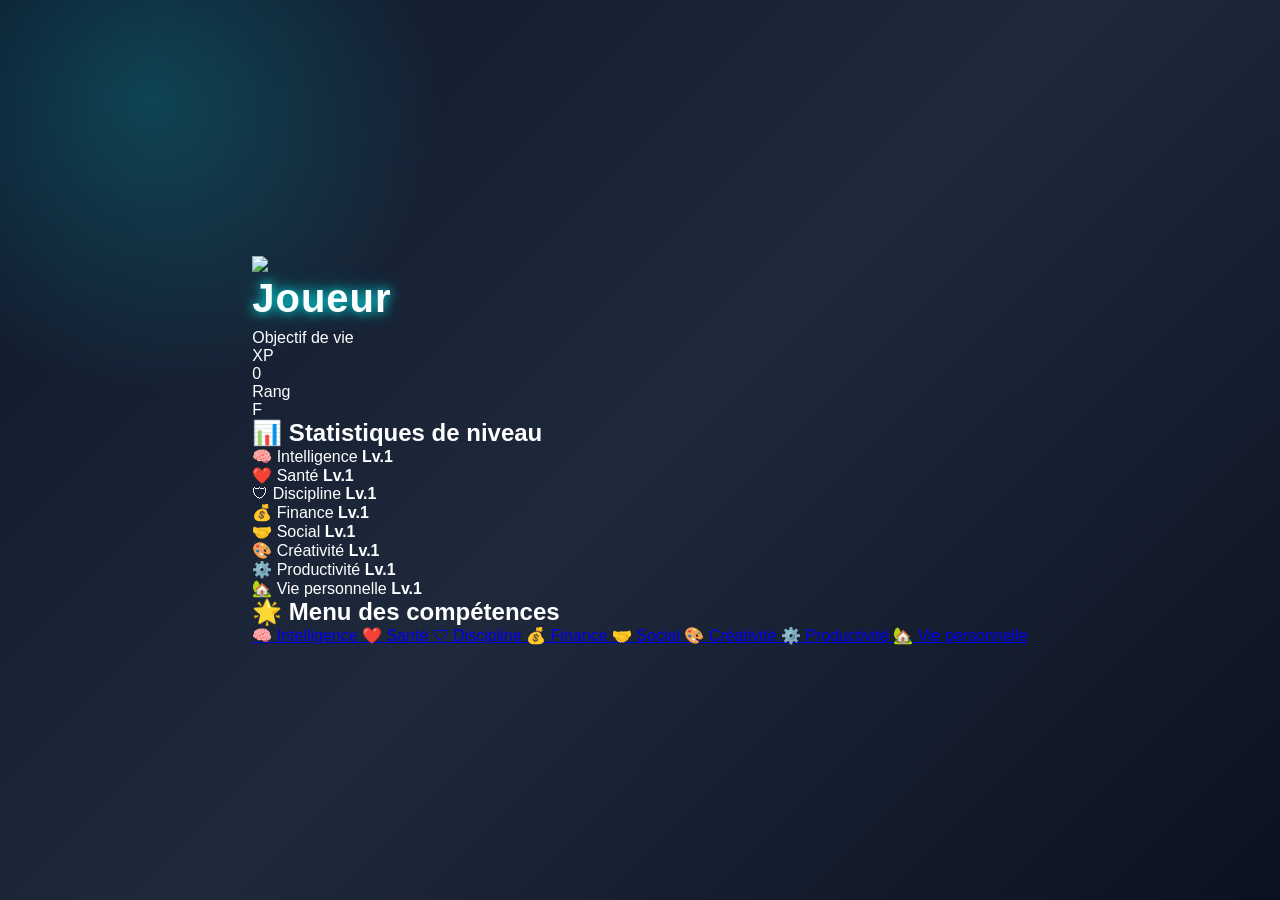
==== dashboard.html @ fd9cdcc3 "Create dashboard.html" ====
<!DOCTYPE html>
<html lang="fr">

<head>

<meta charset="UTF-8">
<meta name="viewport" content="width=device-width, initial-scale=1.0">

<title>Astra RPG - Profil</title>

<link rel="stylesheet" href="style.css">

<link rel="stylesheet"
href="https://cdnjs.cloudflare.com/ajax/libs/font-awesome/6.5.2/css/all.min.css">

</head>

<body>

<div class="dashboard">

    <!-- ================= HEADER ================= -->

    <header class="profile-header">

        <div class="profile-left">

            <img id="playerAvatar"
            src="https://via.placeholder.com/200"
            class="avatar-large">

        </div>

        <div class="profile-right">

            <h1 id="playerName">Joueur</h1>

            <p id="playerGoal">
                Objectif de vie
            </p>

        </div>

    </header>


    <!-- ================= XP + RANG ================= -->

    <section class="hero-stats">

        <div class="hero-card xp-card">

            <div class="hero-title">
                XP
            </div>

            <div id="playerXP"
            class="hero-number">

                0

            </div>

        </div>

        <div class="hero-card rank-card">

            <div class="hero-title">
                Rang
            </div>

            <div id="playerRank"
            class="hero-number">

                F

            </div>

        </div>

    </section>


    <!-- ================= STATISTIQUES ================= -->

    <section class="stats-box">

        <h2>
            📊 Statistiques de niveau
        </h2>

        <div class="stats-grid">

            <div class="stat-card">

                🧠
                <span>Intelligence</span>

                <strong id="intelLv">

                    Lv.1

                </strong>

            </div>

            <div class="stat-card">

                ❤️
                <span>Santé</span>

                <strong id="healthLv">

                    Lv.1

                </strong>

            </div>

            <div class="stat-card">

                🛡
                <span>Discipline</span>

                <strong id="disciplineLv">

                    Lv.1

                </strong>

            </div>

            <div class="stat-card">

                💰
                <span>Finance</span>

                <strong id="financeLv">

                    Lv.1

                </strong>

            </div>

            <div class="stat-card">

                🤝
                <span>Social</span>

                <strong id="socialLv">

                    Lv.1

                </strong>

            </div>

            <div class="stat-card">

                🎨
                <span>Créativité</span>

                <strong id="creativityLv">

                    Lv.1

                </strong>

            </div>

            <div class="stat-card">

                ⚙️
                <span>Productivité</span>

                <strong id="productivityLv">

                    Lv.1

                </strong>

            </div>

            <div class="stat-card">

                🏡
                <span>Vie personnelle</span>

                <strong id="lifeLv">

                    Lv.1

                </strong>

            </div>

        </div>

    </section>


    <!-- ================= MENU ================= -->

    <section class="menu-section">

        <h2>

            🌟 Menu des compétences

        </h2>

        <div class="menu-grid">

            <a href="intelligence.html" class="menu-btn">
                🧠 Intelligence
            </a>

            <a href="sante.html" class="menu-btn">
                ❤️ Santé
            </a>

            <a href="discipline.html" class="menu-btn">
                🛡 Discipline
            </a>

            <a href="finance.html" class="menu-btn">
                💰 Finance
            </a>

            <a href="social.html" class="menu-btn">
                🤝 Social
            </a>

            <a href="creativite.html" class="menu-btn">
                🎨 Créativité
            </a>

            <a href="productivite.html" class="menu-btn">
                ⚙️ Productivité
            </a>

            <a href="vie.html" class="menu-btn">
                🏡 Vie personnelle
            </a>

        </div>

    </section>


</div>

<script>

const player = JSON.parse(localStorage.getItem("player"));

if(player){

document.getElementById("playerName").innerHTML =
player.name;

document.getElementById("playerGoal").innerHTML =
player.goal;

document.getElementById("playerXP").innerHTML =
player.xp;

document.getElementById("playerRank").innerHTML =
player.rank;

if(player.avatar){

document.getElementById("playerAvatar").src =
player.avatar;

}

}

</script>

</body>
</html>
---- style.css ----
/* ===========================
   ASTRA RPG - PREMIUM CSS
=========================== */

*{
    margin:0;
    padding:0;
    box-sizing:border-box;
}

html,
body{
    width:100%;
    height:100%;
    overflow:hidden;
    font-family:"Segoe UI",Arial,sans-serif;
    background:linear-gradient(135deg,#0f172a,#1e293b,#0b1120);
    color:white;
}

/* Fond lumineux animé */
body::before{

    content:"";

    position:fixed;

    width:600px;
    height:600px;

    background:radial-gradient(circle,
    rgba(0,255,255,.18),
    transparent 70%);

    top:-200px;
    left:-150px;

    animation:lightMove 10s linear infinite;

    pointer-events:none;

}

@keyframes lightMove{

0%{
transform:rotate(0deg);
}

100%{
transform:rotate(360deg);
}

}

body{

display:flex;

justify-content:center;

align-items:center;

}

/* ===========================
      CONTENEUR
=========================== */

.container{

width:100vw;
height:100vh;

padding:22px;

display:flex;
flex-direction:column;
justify-content:space-evenly;

background:rgba(255,255,255,.05);

backdrop-filter:blur(18px);

border:1px solid rgba(255,255,255,.12);

box-shadow:

0 0 50px rgba(0,0,0,.5),
0 0 30px rgba(0,255,255,.08);

animation:fadeUp .8s ease;

position:relative;

overflow:hidden;

}

/* ===========================
      TITRE
=========================== */

.top{

text-align:center;

}

h1{

font-size:40px;

font-weight:700;

letter-spacing:1px;

text-shadow:

0 0 12px cyan,
0 0 30px rgba(0,255,255,.3);

margin-bottom:8px;

}

.subtitle{

font-size:20px;

opacity:.8;

}

/* ===========================
      AVATAR
=========================== */

.avatar-section{

text-align:center;

}

.avatar-section img{

width:180px;
height:180px;

border-radius:50%;

object-fit:cover;

border:4px solid rgba(255,255,255,.8);

box-shadow:

0 0 20px cyan,
0 0 45px rgba(0,255,255,.35);

transition:.4s;

margin-bottom:15px;

}

.avatar-section img:hover{

transform:scale(1.05);

}

.avatar-section input{

font-size:16px;

color:white;

}

/* ===========================
      FORMULAIRES
=========================== */

.form{

display:flex;

flex-direction:column;

gap:16px;

}

input,
textarea{

width:100%;

padding:18px;

font-size:22px;

border-radius:15px;

border:1px solid rgba(255,255,255,.18);

background:rgba(255,255,255,.08);

color:white;

outline:none;

transition:.3s;

}

input::placeholder,
textarea::placeholder{

color:#d4d4d4;

}

input:focus,
textarea:focus{

border-color:#38bdf8;

box-shadow:

0 0 18px rgba(56,189,248,.5);

}

textarea{

height:95px;

resize:none;

}

/* ===========================
      STATISTIQUES
=========================== */

.stats{

padding:18px;

border-radius:18px;

background:rgba(255,255,255,.08);

border:1px solid rgba(255,255,255,.12);

box-shadow:0 0 18px rgba(0,255,255,.08);

}

.stats h3{

font-size:30px;

margin-bottom:15px;

text-align:center;

}

.stats ul{

list-style:none;

}

.stats li{

font-size:22px;

padding:8px 0;

transition:.3s;

}

.stats li:hover{

transform:translateX(8px);

color:#7dd3fc;

}

/* ===========================
      XP / NIVEAU / RANG
=========================== */

.rpg{

display:flex;

gap:15px;

margin-top:12px;

}

.rpg p{

flex:1;

text-align:center;

padding:18px;

font-size:24px;

font-weight:bold;

border-radius:15px;

background:linear-gradient(
135deg,
rgba(0,255,255,.12),
rgba(255,255,255,.06)
);

border:1px solid rgba(255,255,255,.15);

box-shadow:

0 0 18px rgba(0,255,255,.15);

transition:.3s;

}

.rpg p:hover{

transform:translateY(-6px);

box-shadow:

0 0 25px cyan;

}

/* ===========================
      BOUTON
=========================== */

button{

width:100%;

padding:22px;

font-size:24px;

font-weight:bold;

color:white;

background:linear-gradient(
90deg,
#22c55e,
#16a34a
);

border:none;

border-radius:18px;

cursor:pointer;

transition:.3s;

box-shadow:

0 0 20px rgba(34,197,94,.4);

}

button:hover{

transform:translateY(-4px);

box-shadow:

0 0 30px #22c55e,
0 0 60px rgba(34,197,94,.5);

}

/* ===========================
      ANIMATION
=========================== */

@keyframes fadeUp{

from{

opacity:0;

transform:translateY(30px);

}

to{

opacity:1;

transform:translateY(0);

}

}

/* ===========================
      MOBILE
=========================== */

@media(max-width:768px){

.container{

padding:18px;

}

h1{

font-size:34px;

}

.subtitle{

font-size:18px;

}

.avatar-section img{

width:150px;
height:150px;

}

input,
textarea{

font-size:20px;

padding:16px;

}

.stats h3{

font-size:24px;

}

.stats li{

font-size:18px;

}

.rpg p{

font-size:20px;

padding:16px;

}

button{

font-size:22px;

padding:18px;

}

}
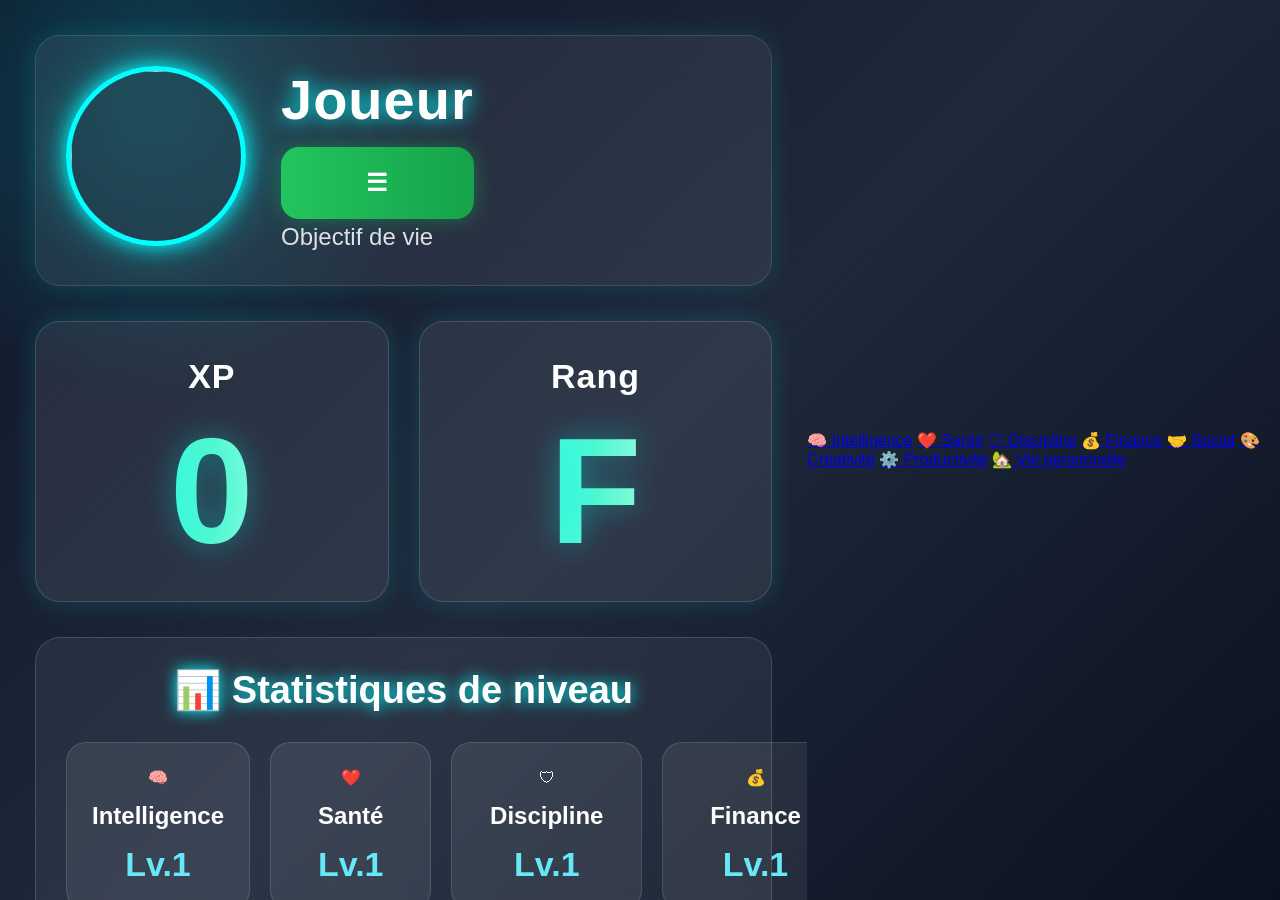
==== commit 9313aca3: "Update dashboard.html" ====
--- a/dashboard.html
+++ b/dashboard.html
@@ -31,15 +31,27 @@
 
         </div>
 
-        <div class="profile-right">
-
-            <h1 id="playerName">Joueur</h1>
-
-            <p id="playerGoal">
-                Objectif de vie
-            </p>
-
-        </div>
+       <div class="profile-right">
+
+    <div class="profile-top">
+
+        <h1 id="playerName">Joueur</h1>
+
+        <button id="menuToggle" class="menu-toggle">
+
+            ☰
+
+        </button>
+
+    </div>
+
+    <p id="playerGoal">
+
+        Objectif de vie
+
+    </p>
+
+</div>
 
     </header>
 
@@ -202,53 +214,7 @@
 
     <!-- ================= MENU ================= -->
 
-    <section class="menu-section">
-
-        <h2>
-
-            🌟 Menu des compétences
-
-        </h2>
-
-        <div class="menu-grid">
-
-            <a href="intelligence.html" class="menu-btn">
-                🧠 Intelligence
-            </a>
-
-            <a href="sante.html" class="menu-btn">
-                ❤️ Santé
-            </a>
-
-            <a href="discipline.html" class="menu-btn">
-                🛡 Discipline
-            </a>
-
-            <a href="finance.html" class="menu-btn">
-                💰 Finance
-            </a>
-
-            <a href="social.html" class="menu-btn">
-                🤝 Social
-            </a>
-
-            <a href="creativite.html" class="menu-btn">
-                🎨 Créativité
-            </a>
-
-            <a href="productivite.html" class="menu-btn">
-                ⚙️ Productivité
-            </a>
-
-            <a href="vie.html" class="menu-btn">
-                🏡 Vie personnelle
-            </a>
-
-        </div>
-
-    </section>
-
-
+   
 </div>
 
 <script>
@@ -280,5 +246,27 @@
 
 </script>
 
+    <!-- MENU LATERAL -->
+
+<div id="sideMenu" class="side-menu">
+
+    <a href="intelligence.html">🧠 Intelligence</a>
+
+    <a href="sante.html">❤️ Santé</a>
+
+    <a href="discipline.html">🛡 Discipline</a>
+
+    <a href="finance.html">💰 Finance</a>
+
+    <a href="social.html">🤝 Social</a>
+
+    <a href="creativite.html">🎨 Créativité</a>
+
+    <a href="productivite.html">⚙️ Productivité</a>
+
+    <a href="vie.html">🏡 Vie personnelle</a>
+
+</div>
+    
 </body>
 </html>
--- a/style.css
+++ b/style.css
@@ -297,7 +297,7 @@
       XP / NIVEAU / RANG
 =========================== */
 
-.rpg{
+.rpg-info
 
 display:flex;
 
@@ -307,7 +307,7 @@
 
 }
 
-.rpg p{
+.rpg-info p{
 
 flex:1;
 
@@ -470,7 +470,7 @@
 
 }
 
-.rpg p{
+.rpg-info p{
 
 font-size:20px;
 
@@ -487,3 +487,542 @@
 }
 
 }
+
+/*==================================================
+                DASHBOARD RPG PREMIUM
+==================================================*/
+
+.dashboard{
+
+width:100%;
+height:100vh;
+
+padding:35px;
+
+overflow-y:auto;
+
+display:flex;
+
+flex-direction:column;
+
+gap:35px;
+
+animation:fadeUp .8s ease;
+
+}
+
+/*==========================
+        HEADER
+===========================*/
+
+.profile-header{
+
+display:flex;
+
+align-items:center;
+
+gap:35px;
+
+padding:30px;
+
+background:rgba(255,255,255,.07);
+
+border-radius:25px;
+
+border:1px solid rgba(255,255,255,.12);
+
+backdrop-filter:blur(20px);
+
+box-shadow:
+
+0 0 25px rgba(0,255,255,.12);
+
+}
+
+.avatar-large{
+
+width:180px;
+
+height:180px;
+
+border-radius:50%;
+
+object-fit:cover;
+
+border:5px solid cyan;
+
+box-shadow:
+
+0 0 20px cyan,
+
+0 0 50px rgba(0,255,255,.35);
+
+transition:.4s;
+
+}
+
+.avatar-large:hover{
+
+transform:scale(1.08);
+
+}
+
+.profile-right{
+
+display:flex;
+
+flex-direction:column;
+
+justify-content:center;
+
+}
+
+.profile-right h1{
+
+font-size:56px;
+
+margin-bottom:15px;
+
+text-shadow:
+
+0 0 20px cyan;
+
+}
+
+.profile-right p{
+
+font-size:24px;
+
+opacity:.85;
+
+max-width:800px;
+
+line-height:1.5;
+
+}
+
+/*==========================
+      XP ET RANG
+===========================*/
+
+.hero-stats{
+
+display:grid;
+
+grid-template-columns:repeat(2,1fr);
+
+gap:30px;
+
+}
+
+.hero-card{
+
+padding:35px;
+
+border-radius:25px;
+
+text-align:center;
+
+background:rgba(255,255,255,.08);
+
+border:1px solid rgba(255,255,255,.15);
+
+box-shadow:
+
+0 0 25px rgba(0,255,255,.15);
+
+transition:.35s;
+
+}
+
+.hero-card:hover{
+
+transform:translateY(-8px);
+
+box-shadow:
+
+0 0 35px cyan,
+
+0 0 70px rgba(0,255,255,.25);
+
+}
+
+.hero-title{
+
+font-size:34px;
+
+font-weight:bold;
+
+margin-bottom:20px;
+
+letter-spacing:1px;
+
+}
+
+.hero-number{
+
+font-size:150px;
+
+font-weight:900;
+
+line-height:1;
+
+background:linear-gradient(
+
+90deg,
+
+#00f7ff,
+
+#5ef7c6,
+
+#ffffff
+
+);
+
+-webkit-background-clip:text;
+
+-webkit-text-fill-color:transparent;
+
+text-shadow:
+
+0 0 30px rgba(0,255,255,.35);
+
+animation:pulseHero 2s infinite;
+
+}
+
+@keyframes pulseHero{
+
+0%{
+
+transform:scale(1);
+
+}
+
+50%{
+
+transform:scale(1.05);
+
+}
+
+100%{
+
+transform:scale(1);
+
+}
+
+}
+
+/*==========================
+      STATISTIQUES
+===========================*/
+
+.stats-box{
+
+padding:30px;
+
+border-radius:25px;
+
+background:rgba(255,255,255,.06);
+
+border:1px solid rgba(255,255,255,.15);
+
+backdrop-filter:blur(15px);
+
+}
+
+.stats-box h2{
+
+font-size:38px;
+
+text-align:center;
+
+margin-bottom:30px;
+
+text-shadow:
+
+0 0 15px cyan;
+
+}
+
+.stats-grid{
+
+display:grid;
+
+grid-template-columns:repeat(4,1fr);
+
+gap:20px;
+
+}
+
+.stat-card{
+
+background:rgba(255,255,255,.08);
+
+border-radius:20px;
+
+padding:25px;
+
+display:flex;
+
+flex-direction:column;
+
+align-items:center;
+
+justify-content:center;
+
+gap:15px;
+
+border:1px solid rgba(255,255,255,.12);
+
+transition:.35s;
+
+cursor:pointer;
+
+}
+
+.stat-card:hover{
+
+transform:translateY(-8px);
+
+background:rgba(0,255,255,.12);
+
+box-shadow:
+
+0 0 25px cyan;
+
+}
+
+.stat-card span{
+
+font-size:24px;
+
+font-weight:600;
+
+}
+
+.stat-card strong{
+
+font-size:34px;
+
+color:#67e8f9;
+
+}
+
+/*==========================
+      MENU
+===========================*/
+
+.menu-section{
+
+padding:30px;
+
+border-radius:25px;
+
+background:rgba(255,255,255,.06);
+
+border:1px solid rgba(255,255,255,.15);
+
+}
+
+.menu-section h2{
+
+text-align:center;
+
+font-size:38px;
+
+margin-bottom:30px;
+
+}
+
+.menu-grid{
+
+display:grid;
+
+grid-template-columns:repeat(4,1fr);
+
+gap:20px;
+
+}
+
+.menu-btn{
+
+display:flex;
+
+justify-content:center;
+
+align-items:center;
+
+text-decoration:none;
+
+padding:25px;
+
+font-size:24px;
+
+font-weight:bold;
+
+color:white;
+
+border-radius:20px;
+
+background:linear-gradient(
+
+135deg,
+
+rgba(0,255,255,.18),
+
+rgba(255,255,255,.08)
+
+);
+
+border:1px solid rgba(255,255,255,.15);
+
+transition:.35s;
+
+box-shadow:
+
+0 0 18px rgba(0,255,255,.08);
+
+}
+
+.menu-btn:hover{
+
+transform:translateY(-8px);
+
+background:linear-gradient(
+
+135deg,
+
+#06b6d4,
+
+#3b82f6
+
+);
+
+box-shadow:
+
+0 0 35px cyan,
+
+0 0 60px rgba(0,255,255,.25);
+
+}
+
+/*==========================
+      SCROLLBAR
+===========================*/
+
+.dashboard::-webkit-scrollbar{
+
+width:10px;
+
+}
+
+.dashboard::-webkit-scrollbar-thumb{
+
+background:cyan;
+
+border-radius:20px;
+
+}
+
+.dashboard::-webkit-scrollbar-track{
+
+background:transparent;
+
+}
+
+/*==========================
+      RESPONSIVE
+===========================*/
+
+@media(max-width:1200px){
+
+.stats-grid{
+
+grid-template-columns:repeat(2,1fr);
+
+}
+
+.menu-grid{
+
+grid-template-columns:repeat(2,1fr);
+
+}
+
+.hero-number{
+
+font-size:110px;
+
+}
+
+}
+
+@media(max-width:768px){
+
+.profile-header{
+
+flex-direction:column;
+
+text-align:center;
+
+}
+
+.avatar-large{
+
+width:150px;
+
+height:150px;
+
+}
+
+.profile-right h1{
+
+font-size:40px;
+
+}
+
+.profile-right p{
+
+font-size:20px;
+
+}
+
+.hero-stats{
+
+grid-template-columns:1fr;
+
+}
+
+.hero-number{
+
+font-size:90px;
+
+}
+
+.stats-grid{
+
+grid-template-columns:1fr;
+
+}
+
+.menu-grid{
+
+grid-template-columns:1fr;
+
+}
+
+.menu-btn{
+
+font-size:20px;
+
+}
+
+.stats-box h2,
+
+.menu-section h2{
+
+font-size:30px;
+
+}
+
+}
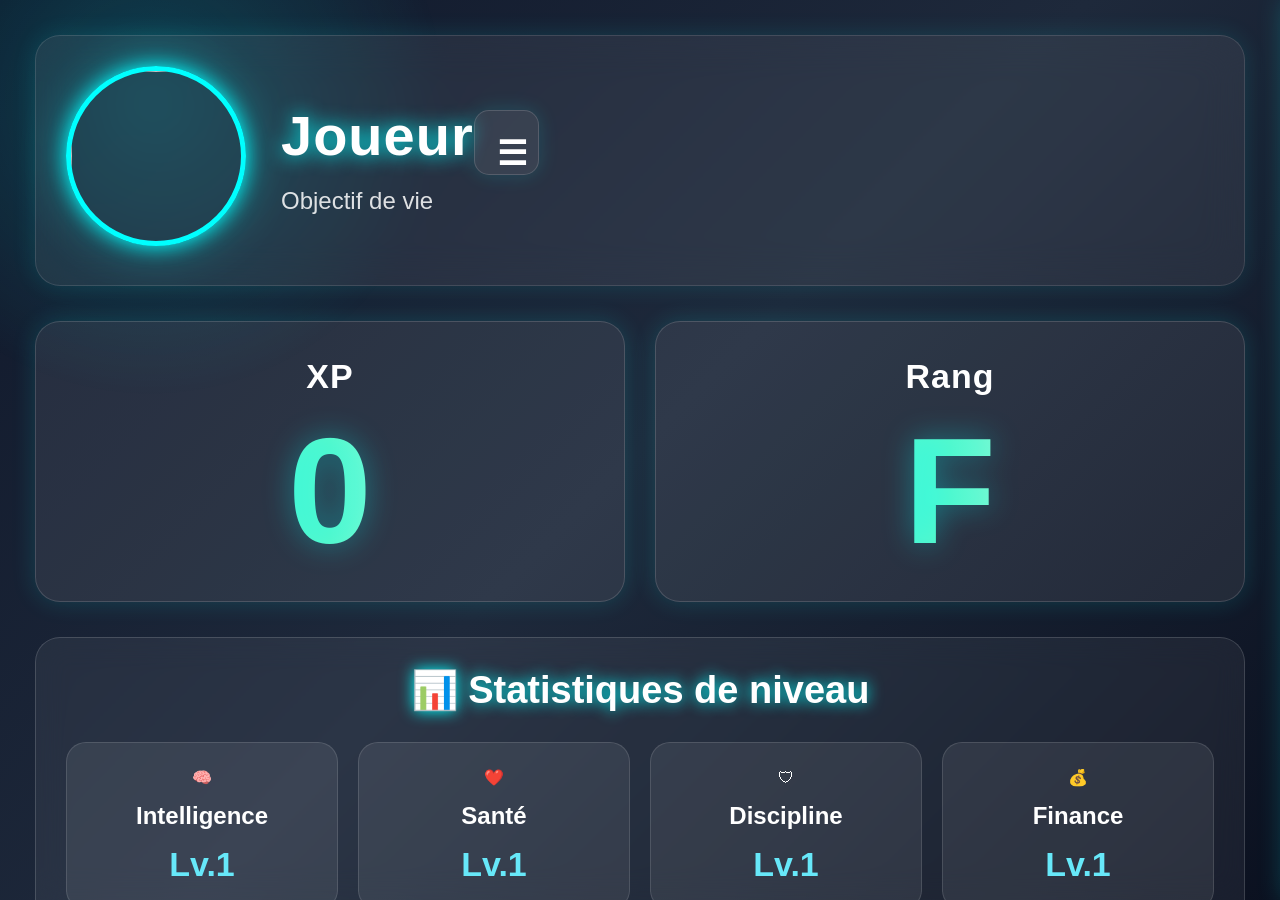
==== commit 4c5b31eb: "Update dashboard.html" ====
--- a/dashboard.html
+++ b/dashboard.html
@@ -217,35 +217,6 @@
    
 </div>
 
-<script>
-
-const player = JSON.parse(localStorage.getItem("player"));
-
-if(player){
-
-document.getElementById("playerName").innerHTML =
-player.name;
-
-document.getElementById("playerGoal").innerHTML =
-player.goal;
-
-document.getElementById("playerXP").innerHTML =
-player.xp;
-
-document.getElementById("playerRank").innerHTML =
-player.rank;
-
-if(player.avatar){
-
-document.getElementById("playerAvatar").src =
-player.avatar;
-
-}
-
-}
-
-</script>
-
     <!-- MENU LATERAL -->
 
 <div id="sideMenu" class="side-menu">
@@ -267,6 +238,8 @@
     <a href="vie.html">🏡 Vie personnelle</a>
 
 </div>
+    
+        <script src="app.js"></script>
     
 </body>
 </html>
--- a/style.css
+++ b/style.css
@@ -1026,3 +1026,117 @@
 }
 
 }
+
+/*==========================
+      MENU HAMBURGER
+===========================*/
+
+.profile-top{
+
+display:flex;
+
+justify-content:space-between;
+
+align-items:center;
+
+width:100%;
+
+}
+
+.menu-toggle{
+
+width:65px;
+
+height:65px;
+
+border-radius:15px;
+
+font-size:34px;
+
+background:rgba(255,255,255,.08);
+
+border:1px solid rgba(255,255,255,.15);
+
+cursor:pointer;
+
+color:white;
+
+transition:.3s;
+
+box-shadow:0 0 20px rgba(0,255,255,.15);
+
+}
+
+.menu-toggle:hover{
+
+background:#00c8ff;
+
+transform:rotate(90deg);
+
+box-shadow:0 0 25px cyan;
+
+}
+
+.side-menu{
+
+position:fixed;
+
+top:0;
+
+right:-330px;
+
+width:320px;
+
+height:100%;
+
+background:rgba(10,15,30,.98);
+
+backdrop-filter:blur(20px);
+
+padding-top:120px;
+
+transition:.4s;
+
+display:flex;
+
+flex-direction:column;
+
+gap:15px;
+
+z-index:9999;
+
+box-shadow:-5px 0 25px rgba(0,255,255,.25);
+
+}
+
+.side-menu.active{
+
+right:0;
+
+}
+
+.side-menu a{
+
+padding:22px 30px;
+
+text-decoration:none;
+
+color:white;
+
+font-size:22px;
+
+transition:.3s;
+
+border-left:4px solid transparent;
+
+}
+
+.side-menu a:hover{
+
+background:rgba(0,255,255,.12);
+
+border-left:4px solid cyan;
+
+padding-left:40px;
+
+}
